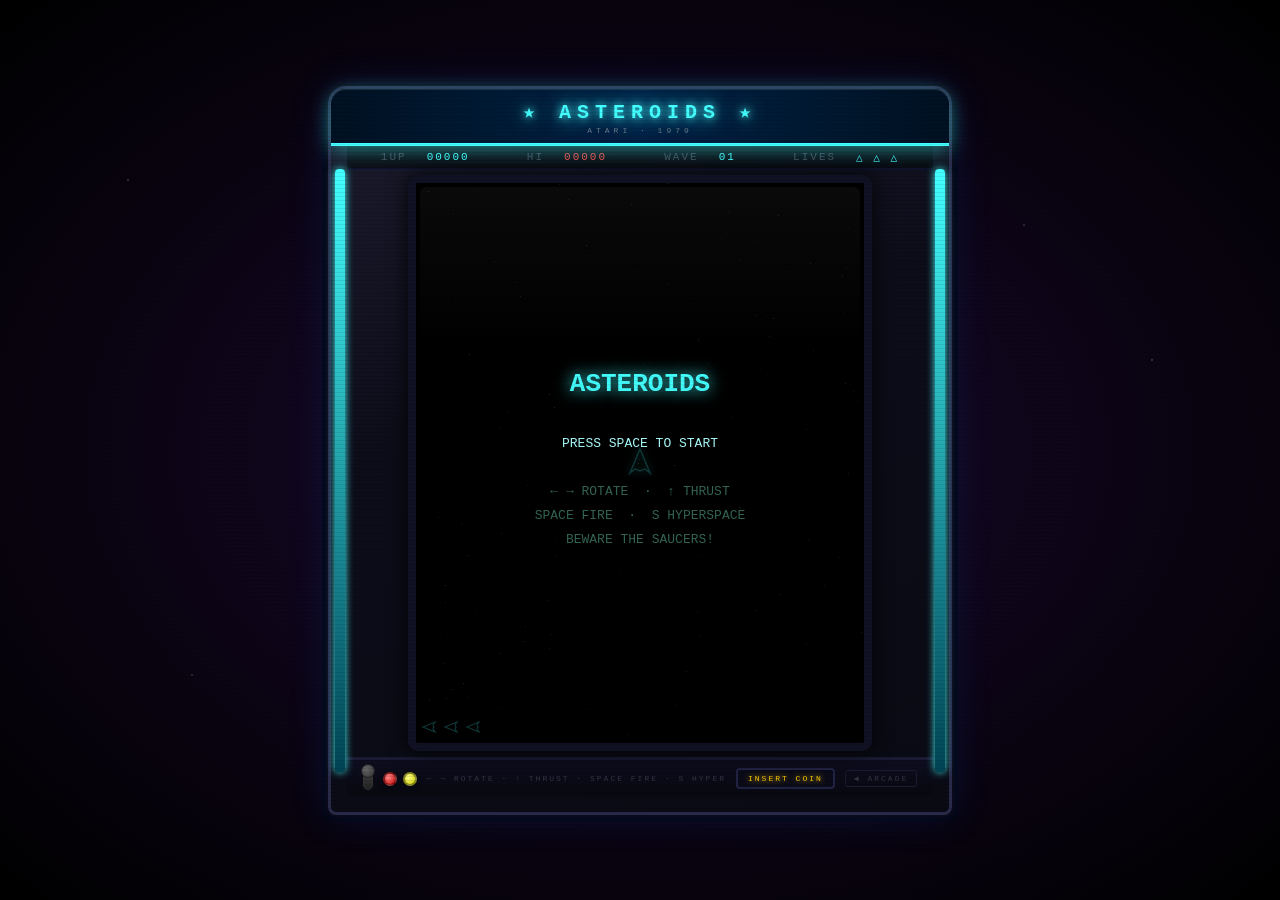
==== asteroids.html @ cd344dcd "Initial commit: Arcade game collection" ====
<!DOCTYPE html>
<html lang="en">
<head>
  <meta charset="UTF-8">
  <title>ASTEROIDS — Classic 1979</title>
  <link rel="stylesheet" href="cabinet.css">
  <style>
    :root {
      --stripe1: #44ffff;
      --stripe2: #004455;
      --marquee-bg: linear-gradient(90deg, #001122, #002244, #001122);
      --marquee-border: #44ffff;
      --marquee-glow: rgba(68,255,255,0.5);
      --marquee-color: #44ffff;
    }
    canvas { display:block; image-rendering:pixelated; }
    #ui, #info { display:none; }
  </style>
</head>
<body>
<div id="ui"></div>
<div class="cabinet-wrap">
  <div class="cab-marquee">
    <div class="cab-marquee-title">★ ASTEROIDS ★</div>
    <div class="cab-marquee-sub">ATARI · 1979</div>
  </div>
  <div class="cab-scores">
    <span class="s-label">1UP </span><span class="s-val" id="score">00000</span>
    &nbsp;&nbsp;
    <span class="s-label">HI </span><span class="s-hi" id="hiscore">00000</span>
    &nbsp;&nbsp;
    <span class="s-label">WAVE </span><span class="s-val" id="wave">01</span>
    &nbsp;&nbsp;
    <span class="s-label">LIVES </span><span class="s-val" id="lives">△ △ △</span>
  </div>
  <div class="cab-monitor">
    <canvas id="canvas"></canvas>
  </div>
  <div class="cab-controls">
    <div class="cab-buttons">
      <div class="cab-stick"></div>
      <div class="cab-btn red"></div>
      <div class="cab-btn yellow"></div>
    </div>
    <div class="cab-help">← → ROTATE · ↑ THRUST · SPACE FIRE · S HYPER</div>
    <div class="cab-coin">INSERT COIN</div>
    <a class="cab-back" href="arcade.html">◀ ARCADE</a>
  </div>
</div>
<div id="info"></div>

<script>
// ── Canvas ────────────────────────────────────────────────────────────────────
const CW = 448, CH = 560;
const canvas = document.getElementById('canvas');
const ctx    = canvas.getContext('2d');
canvas.width = CW; canvas.height = CH;

// ── Audio ─────────────────────────────────────────────────────────────────────
const AC = new (window.AudioContext || window.webkitAudioContext)();
function tone(f, d, type='square', v=0.12) {
  try {
    const o = AC.createOscillator(), g = AC.createGain();
    o.connect(g); g.connect(AC.destination);
    o.type=type; o.frequency.value=f;
    g.gain.setValueAtTime(v, AC.currentTime);
    g.gain.exponentialRampToValueAtTime(0.001, AC.currentTime+d);
    o.start(); o.stop(AC.currentTime+d);
  } catch(_){}
}
function noise(d, v=0.15) {
  try {
    const buf = AC.createBuffer(1, AC.sampleRate*d, AC.sampleRate);
    const data = buf.getChannelData(0);
    for (let i=0;i<data.length;i++) data[i]=(Math.random()*2-1);
    const src = AC.createBufferSource(), g = AC.createGain();
    src.buffer=buf; src.connect(g); g.connect(AC.destination);
    g.gain.setValueAtTime(v, AC.currentTime);
    g.gain.exponentialRampToValueAtTime(0.001, AC.currentTime+d);
    src.start(); src.stop(AC.currentTime+d);
  } catch(_){}
}
const sndShoot     = () => tone(800, 0.07, 'square', 0.09);
const sndThrust    = () => tone(80+Math.random()*30, 0.04, 'sawtooth', 0.06);
const sndBigRock   = () => { noise(0.35, 0.18); tone(60, 0.3, 'sawtooth', 0.15); };
const sndMedRock   = () => { noise(0.2, 0.12); tone(100, 0.18, 'sawtooth', 0.12); };
const sndSmallRock = () => { noise(0.1, 0.08); tone(200, 0.1, 'sawtooth', 0.09); };
const sndShipDie   = () => { noise(0.5, 0.25); [200,140,80,40].forEach((f,i)=>setTimeout(()=>tone(f,0.12,'sawtooth',0.15),i*60)); };
const sndExtraLife = () => { [523,659,784,1047,1318].forEach((f,i)=>setTimeout(()=>tone(f,0.1,'square',0.12),i*70)); };
const sndSaucer    = () => tone(220+Math.sin(performance.now()*0.005)*60, 0.09, 'sine', 0.07);
const sndHyper     = () => { for(let i=0;i<5;i++) setTimeout(()=>tone(200+i*300,0.05,'square',0.1),i*40); };

// ── Factories ─────────────────────────────────────────────────────────────────
function makeAsteroid(x, y, size) {
  // size: 3=large, 2=medium, 1=small
  const radii  = [0, 13, 26, 45];
  const speeds = [0, 2.2, 1.6, 1.0];
  const r      = radii[size];
  const n      = 8 + (Math.random()*5|0);
  const verts  = [];
  for (let i=0;i<n;i++) {
    const a = (i/n)*Math.PI*2;
    const jr = r * (0.65 + Math.random()*0.45);
    verts.push({ x:Math.cos(a)*jr, y:Math.sin(a)*jr });
  }
  const spd = speeds[size] * (0.5 + Math.random());
  const dir = Math.random()*Math.PI*2;
  return {
    x, y,
    vx: Math.cos(dir)*spd,
    vy: Math.sin(dir)*spd,
    angle: 0,
    rot: (Math.random()-0.5)*0.03,
    size, r, verts,
  };
}

function makeSaucer(wave) {
  const big   = wave < 4 || Math.random() < 0.6;
  const fromL = Math.random() < 0.5;
  return {
    x: fromL ? -22 : CW+22,
    y: 60 + Math.random()*(CH-120),
    vx: (fromL ? 1 : -1) * (big ? 1.4 : 2.2),
    vy: 0,
    big,
    r: big ? 22 : 12,
    shootTimer: 0,
    shootInterval: big ? 90 : 55,
    zigTimer: 0,
    zigInterval: 80 + Math.random()*60|0,
    pts: big ? 200 : 1000,
  };
}

// ── State ─────────────────────────────────────────────────────────────────────
let score = 0, hiScore = 0, lives = 3, wave = 1;
let gstate = 'IDLE';
let ship, bullets = [], asteroids = [], saucer = null, sBullets = [], particles = [];
let fc = 0;
let saucerTimer = 0, saucerInterval = 600;
let saucerSoundT = 0;
let shootCooldown = 0, hyperCooldown = 0;
let nextExtraLife = 10000;
let waveDelay = 0;
let popups = [];

function resetShip() {
  ship = {
    x: CW/2, y: CH/2,
    vx: 0, vy: 0,
    angle: -Math.PI/2,  // pointing up
    thrusting: false,
    dead: false,
    invincible: 200,
    respawnDelay: 0,
  };
}

function startGame() {
  score=0; lives=3; wave=1;
  nextExtraLife=10000;
  resetShip();
  bullets=[]; sBullets=[]; particles=[]; popups=[];
  saucer=null; saucerTimer=0;
  saucerInterval=600;
  shootCooldown=0; hyperCooldown=0;
  spawnWave();
  gstate='PLAYING';
  updateHUD();
}

function spawnWave() {
  asteroids=[];
  const count = Math.min(2+wave, 12);
  for (let i=0;i<count;i++) {
    let x,y;
    do { x=Math.random()*CW; y=Math.random()*CH; }
    while (Math.hypot(x-ship.x, y-ship.y) < 110);
    asteroids.push(makeAsteroid(x,y,3));
  }
  saucerInterval = Math.max(250, 600-wave*25);
  saucerTimer = saucerInterval * 0.5|0; // first saucer comes sooner
  waveDelay = 0;
}

function updateHUD() {
  document.getElementById('score').textContent   = String(score).padStart(5,'0');
  document.getElementById('hiscore').textContent = String(hiScore).padStart(5,'0');
  document.getElementById('wave').textContent    = String(wave).padStart(2,'0');
  document.getElementById('lives').textContent   = '△ '.repeat(Math.max(0,lives)).trim() || '---';
}

// ── Input ─────────────────────────────────────────────────────────────────────
const keys = {};
window.addEventListener('keydown', e => {
  if (AC.state==='suspended') AC.resume();
  keys[e.code] = true;
  if (e.code==='Space') e.preventDefault();
  if ((gstate==='IDLE'||gstate==='GAMEOVER') && (e.code==='Space'||e.key==='Enter')) startGame();
});
window.addEventListener('keyup', e => { delete keys[e.code]; });

// ── Wrap ──────────────────────────────────────────────────────────────────────
function wrap(o) {
  if (o.x < 0)  o.x += CW;
  if (o.x > CW) o.x -= CW;
  if (o.y < 0)  o.y += CH;
  if (o.y > CH) o.y -= CH;
}

// ── Game loop ─────────────────────────────────────────────────────────────────
let lastTs = 0;
function loop(ts) {
  requestAnimationFrame(loop);
  lastTs=ts; fc++;
  if (gstate==='IDLE'||gstate==='GAMEOVER') { draw(); return; }
  update();
  draw();
}

function update() {
  if (ship.respawnDelay > 0) { ship.respawnDelay--; return; }

  updateShip();
  updateBullets();
  updateAsteroids();
  updateSaucer();
  updateParticles();
  updatePopups();
  checkCollisions();

  // Wave clear
  if (asteroids.length===0 && !saucer) {
    waveDelay++;
    if (waveDelay > 120) {
      wave++;
      updateHUD();
      resetShip();
      spawnWave();
    }
  }
}

function updateShip() {
  if (ship.dead) return;
  if (ship.invincible > 0) ship.invincible--;

  // Rotation
  const rotSpd = 0.07;
  if (keys['ArrowLeft']  || keys['KeyA']) ship.angle -= rotSpd;
  if (keys['ArrowRight'] || keys['KeyD']) ship.angle += rotSpd;

  // Thrust
  ship.thrusting = !!(keys['ArrowUp'] || keys['KeyW']);
  if (ship.thrusting) {
    ship.vx += Math.cos(ship.angle) * 0.22;
    ship.vy += Math.sin(ship.angle) * 0.22;
    if (fc%3===0) sndThrust();
  }

  // Speed cap
  const spd = Math.hypot(ship.vx, ship.vy);
  if (spd > 8) { ship.vx *= 8/spd; ship.vy *= 8/spd; }

  // Friction
  ship.vx *= 0.98; ship.vy *= 0.98;

  ship.x += ship.vx; ship.y += ship.vy;
  wrap(ship);

  // Shoot
  if (shootCooldown > 0) shootCooldown--;
  if ((keys['Space'] || keys['KeyZ']) && shootCooldown===0 && bullets.length < 5) {
    const nx = ship.x + Math.cos(ship.angle)*16;
    const ny = ship.y + Math.sin(ship.angle)*16;
    bullets.push({ x:nx, y:ny,
      vx: ship.vx + Math.cos(ship.angle)*10,
      vy: ship.vy + Math.sin(ship.angle)*10,
      life: 55 });
    sndShoot();
    shootCooldown = 8;
  }

  // Hyperspace
  if (hyperCooldown > 0) hyperCooldown--;
  if ((keys['KeyS'] || keys['ArrowDown']) && hyperCooldown===0) {
    ship.x = Math.random()*CW;
    ship.y = Math.random()*CH;
    ship.vx = 0; ship.vy = 0;
    ship.invincible = 90;
    hyperCooldown = 90;
    sndHyper();
    // Small chance of death (authentic)
    if (Math.random() < 0.05) killShip();
  }
}

function updateBullets() {
  bullets = bullets.filter(b => {
    b.x += b.vx; b.y += b.vy;
    wrap(b);
    return --b.life > 0;
  });
  sBullets = sBullets.filter(b => {
    b.x += b.vx; b.y += b.vy;
    wrap(b);
    return --b.life > 0;
  });
}

function updateAsteroids() {
  asteroids.forEach(a => {
    a.x += a.vx; a.y += a.vy;
    a.angle += a.rot;
    wrap(a);
  });
}

function updateSaucer() {
  if (!saucer) {
    saucerTimer++;
    if (saucerTimer >= saucerInterval && asteroids.length > 0) {
      saucerTimer=0;
      saucer = makeSaucer(wave);
    }
    return;
  }

  saucer.x += saucer.vx;
  saucer.y += saucer.vy;

  // Zigzag vertically
  saucer.zigTimer++;
  if (saucer.zigTimer >= saucer.zigInterval) {
    saucer.zigTimer=0;
    saucer.zigInterval = 60 + Math.random()*80|0;
    saucer.vy = (Math.random()-0.5)*3;
  }
  saucer.y = Math.max(30, Math.min(CH-30, saucer.y));

  // Exit screen
  if (saucer.x < -40 || saucer.x > CW+40) {
    saucer=null; saucerTimer=0; return;
  }

  // Sound
  saucerSoundT++;
  if (saucerSoundT >= 35) { saucerSoundT=0; sndSaucer(); }

  // Shoot
  saucer.shootTimer++;
  if (saucer.shootTimer >= saucer.shootInterval && sBullets.length < 3) {
    saucer.shootTimer=0;
    let angle;
    if (!saucer.big && !ship.dead) {
      // Small saucer aims at player with slight inaccuracy
      const dx = ship.x - saucer.x, dy = ship.y - saucer.y;
      angle = Math.atan2(dy, dx) + (Math.random()-0.5)*0.4;
    } else {
      angle = Math.random()*Math.PI*2;
    }
    const spd = 5;
    sBullets.push({ x:saucer.x, y:saucer.y,
      vx:Math.cos(angle)*spd, vy:Math.sin(angle)*spd, life:70 });
  }
}

function updateParticles() {
  particles = particles.filter(p => {
    p.x += p.vx; p.y += p.vy;
    p.vx *= 0.97; p.vy *= 0.97;
    return --p.life > 0;
  });
}

function updatePopups() {
  popups = popups.filter(p => { p.y -= 0.5; return --p.t > 0; });
}

function checkCollisions() {
  if (ship.dead) return;

  // Bullets vs asteroids
  bullets = bullets.filter(b => {
    for (let i=asteroids.length-1; i>=0; i--) {
      const a = asteroids[i];
      if (Math.hypot(b.x-a.x, b.y-a.y) < a.r) {
        breakAsteroid(a, i, b.x, b.y);
        return false;
      }
    }
    return true;
  });

  // Bullets vs saucer
  if (saucer) {
    bullets = bullets.filter(b => {
      if (Math.hypot(b.x-saucer.x, b.y-saucer.y) < saucer.r) {
        addScore(saucer.pts, saucer.x, saucer.y);
        spawnParticles(saucer.x, saucer.y, 14, '#ffff44');
        saucer=null; saucerTimer=0;
        return false;
      }
      return true;
    });
  }

  if (ship.invincible > 0) return;

  // Ship vs asteroids
  for (const a of asteroids) {
    if (Math.hypot(ship.x-a.x, ship.y-a.y) < a.r - 2) {
      killShip(); return;
    }
  }

  // Ship vs saucer
  if (saucer && Math.hypot(ship.x-saucer.x, ship.y-saucer.y) < saucer.r+8) {
    killShip(); return;
  }

  // Ship vs saucer bullets
  for (const b of sBullets) {
    if (Math.hypot(ship.x-b.x, ship.y-b.y) < 10) {
      killShip(); return;
    }
  }
}

function breakAsteroid(a, idx, bx, by) {
  asteroids.splice(idx, 1);

  const pts = [0, 100, 50, 20][a.size];
  addScore(pts, a.x, a.y);

  const sndFns = [null, sndSmallRock, sndMedRock, sndBigRock];
  sndFns[a.size]?.();
  spawnParticles(a.x, a.y, 6 + a.size*3, '#aaffff');

  if (a.size > 1) {
    for (let i=0;i<2;i++) {
      const child = makeAsteroid(a.x, a.y, a.size-1);
      // Bias velocity away from bullet impact
      const dx = a.x-bx, dy = a.y-by;
      const d = Math.hypot(dx,dy) || 1;
      child.vx += dx/d * 0.5;
      child.vy += dy/d * 0.5;
      asteroids.push(child);
    }
  }
}

function killShip() {
  if (ship.dead) return;
  ship.dead=true;
  sndShipDie();
  spawnParticles(ship.x, ship.y, 20, '#44ffff');
  spawnParticles(ship.x, ship.y, 10, '#ffffff');
  lives--;
  updateHUD();
  if (lives <= 0) {
    if (score>hiScore) { hiScore=score; updateHUD(); }
    setTimeout(()=>{ gstate='GAMEOVER'; },2200);
  } else {
    setTimeout(()=>{
      if (gstate==='PLAYING') { resetShip(); }
    }, 2000);
  }
}

function addScore(pts, x, y) {
  score += pts;
  if (score>hiScore) { hiScore=score; updateHUD(); }
  updateHUD();
  if (pts > 0) popups.push({ x, y, txt:'+'+pts, t:50 });
  // Extra life
  if (score >= nextExtraLife) {
    nextExtraLife += 10000;
    lives = Math.min(lives+1, 6);
    updateHUD();
    sndExtraLife();
    popups.push({ x:CW/2, y:CH/2, txt:'EXTRA LIFE!', t:80 });
  }
}

function spawnParticles(x, y, n, color) {
  for (let i=0;i<n;i++) {
    const a = Math.random()*Math.PI*2;
    const spd = 0.5 + Math.random()*3;
    particles.push({ x, y,
      vx:Math.cos(a)*spd, vy:Math.sin(a)*spd,
      life:30+Math.random()*40|0,
      maxLife:70, color });
  }
}

// ── Draw ──────────────────────────────────────────────────────────────────────
function draw() {
  ctx.fillStyle = '#000'; ctx.fillRect(0,0,CW,CH);
  drawStarfield();
  drawParticles();
  asteroids.forEach(a => drawAsteroid(a));
  if (saucer) drawSaucer(saucer);
  drawBullets();
  if (!ship.dead) drawShip();
  drawPopups();
  drawLivesIcons();

  if (gstate==='IDLE')
    overlay('ASTEROIDS',['PRESS SPACE TO START','',
      '← → ROTATE  ·  ↑ THRUST','SPACE FIRE  ·  S HYPERSPACE',
      'BEWARE THE SAUCERS!']);
  if (gstate==='GAMEOVER')
    overlay('GAME OVER',[
      `SCORE  ${String(score).padStart(5,'0')}`,
      `HI     ${String(hiScore).padStart(5,'0')}`,'','PRESS SPACE TO RETRY']);
  if (asteroids.length===0 && !saucer && !ship.dead && gstate==='PLAYING' && waveDelay>0 && waveDelay<120) {
    ctx.textAlign='center'; ctx.fillStyle='#44ffff';
    ctx.font='14px "Courier New"';
    ctx.fillText(`WAVE ${wave+1} INCOMING`, CW/2, CH/2);
  }
}

// Static starfield (drawn once into offscreen, then blitted)
let starsBuf = null;
function drawStarfield() {
  if (!starsBuf) {
    starsBuf = document.createElement('canvas');
    starsBuf.width=CW; starsBuf.height=CH;
    const sc = starsBuf.getContext('2d');
    sc.fillStyle='#000'; sc.fillRect(0,0,CW,CH);
    for (let i=0;i<120;i++) {
      const br = 0.15 + Math.random()*0.55;
      sc.fillStyle = `rgba(200,230,255,${br})`;
      sc.fillRect(Math.random()*CW|0, Math.random()*CH|0, 1, 1);
    }
  }
  ctx.drawImage(starsBuf, 0, 0);
}

function drawShip() {
  if (ship.invincible > 0 && Math.floor(fc/4)%2===0) return;

  // Draw with wrapping
  const positions = getWrapPositions(ship.x, ship.y, 18);
  positions.forEach(({x,y}) => {
    ctx.save();
    ctx.translate(x, y);
    ctx.rotate(ship.angle + Math.PI/2);

    ctx.shadowBlur=8; ctx.shadowColor='#44ffff';
    ctx.strokeStyle='#44ffff'; ctx.lineWidth=1.5;
    ctx.beginPath();
    ctx.moveTo(0, -14);
    ctx.lineTo(10, 10);
    ctx.lineTo(5, 6);
    ctx.lineTo(0, 8);
    ctx.lineTo(-5, 6);
    ctx.lineTo(-10, 10);
    ctx.closePath();
    ctx.stroke();

    if (ship.thrusting && fc%3!==0) {
      ctx.strokeStyle='#ff8844';
      ctx.shadowColor='#ff8844';
      ctx.beginPath();
      ctx.moveTo(-5, 7);
      ctx.lineTo(0, 16 + Math.random()*6);
      ctx.lineTo(5, 7);
      ctx.stroke();
    }
    ctx.shadowBlur=0;
    ctx.restore();
  });
}

function drawAsteroid(a) {
  const positions = getWrapPositions(a.x, a.y, a.r);
  positions.forEach(({x,y}) => {
    ctx.save();
    ctx.translate(x, y);
    ctx.rotate(a.angle);
    ctx.shadowBlur=5; ctx.shadowColor='#aaffee';
    ctx.strokeStyle='#ccffee'; ctx.lineWidth=1.5;
    ctx.beginPath();
    a.verts.forEach((v,i) => i===0 ? ctx.moveTo(v.x,v.y) : ctx.lineTo(v.x,v.y));
    ctx.closePath();
    ctx.stroke();
    ctx.shadowBlur=0;
    ctx.restore();
  });
}

function drawSaucer(s) {
  const r = s.r;
  ctx.save();
  ctx.translate(s.x, s.y);
  ctx.shadowBlur=8; ctx.shadowColor='#ffff44';
  ctx.strokeStyle='#ffff44'; ctx.lineWidth=1.5;
  // Main body ellipse
  ctx.beginPath(); ctx.ellipse(0, 0, r, r*0.38, 0, 0, Math.PI*2); ctx.stroke();
  // Top dome
  ctx.beginPath(); ctx.arc(0, -r*0.35, r*0.42, Math.PI, 0); ctx.stroke();
  // Bottom flat
  ctx.beginPath(); ctx.ellipse(0, r*0.18, r*0.52, r*0.2, 0, 0, Math.PI*2); ctx.stroke();
  // Portholes (small saucer only)
  if (!s.big) {
    ctx.shadowBlur=0;
    ctx.fillStyle='#ffff44';
    for (let i=-1;i<=1;i++) {
      ctx.beginPath(); ctx.arc(i*r*0.4, 0, 1.5, 0, Math.PI*2); ctx.fill();
    }
  }
  ctx.shadowBlur=0;
  ctx.restore();
}

function drawBullets() {
  ctx.shadowBlur=6;
  bullets.forEach(b => {
    ctx.shadowColor='#ffff88'; ctx.fillStyle='#ffff88';
    ctx.beginPath(); ctx.arc(b.x,b.y,2,0,Math.PI*2); ctx.fill();
  });
  sBullets.forEach(b => {
    ctx.shadowColor='#ff4444'; ctx.fillStyle='#ff8888';
    ctx.beginPath(); ctx.arc(b.x,b.y,2.5,0,Math.PI*2); ctx.fill();
  });
  ctx.shadowBlur=0;
}

function drawParticles() {
  particles.forEach(p => {
    const alpha = p.life / 70;
    ctx.globalAlpha = Math.min(1, alpha);
    ctx.fillStyle = p.color;
    ctx.fillRect(p.x-1, p.y-1, 2, 2);
  });
  ctx.globalAlpha=1;
}

function drawLivesIcons() {
  // Small ship icons bottom-left
  for (let i=0;i<lives;i++) {
    ctx.save();
    ctx.translate(14 + i*22, CH-16);
    ctx.rotate(-Math.PI/2);
    ctx.strokeStyle='#44ffff'; ctx.lineWidth=1.2;
    ctx.beginPath();
    ctx.moveTo(0,-7); ctx.lineTo(5,5); ctx.lineTo(2,3);
    ctx.lineTo(0,4); ctx.lineTo(-2,3); ctx.lineTo(-5,5);
    ctx.closePath(); ctx.stroke();
    ctx.restore();
  }
}

function drawPopups() {
  popups.forEach(p => {
    ctx.globalAlpha = Math.min(1, p.t/30);
    ctx.textAlign='center';
    ctx.fillStyle='#ffff88';
    ctx.font=`${p.txt.length>5?10:12}px "Courier New"`;
    ctx.fillText(p.txt, p.x, p.y);
  });
  ctx.globalAlpha=1;
}

function overlay(title, lines) {
  ctx.fillStyle='rgba(0,0,0,0.78)'; ctx.fillRect(0,0,CW,CH);
  ctx.textAlign='center';
  ctx.shadowBlur=16; ctx.shadowColor='#44ffff';
  ctx.fillStyle='#44ffff';
  ctx.font='bold 26px "Courier New"';
  ctx.fillText(title, CW/2, CH/2-72);
  ctx.shadowBlur=0;
  ctx.font='13px "Courier New"';
  lines.forEach((line,i) => {
    ctx.fillStyle = i===0 ? '#aaffff' : '#336655';
    ctx.fillText(line, CW/2, CH/2-16+i*24);
  });
}

function getWrapPositions(x, y, r) {
  const pos = [{x,y}];
  if (x-r < 0)   pos.push({x:x+CW, y});
  if (x+r > CW)  pos.push({x:x-CW, y});
  if (y-r < 0)   pos.push({x,y:y+CH});
  if (y+r > CH)  pos.push({x,y:y-CH});
  // Corners
  if (x-r<0  && y-r<0)  pos.push({x:x+CW, y:y+CH});
  if (x+r>CW && y-r<0)  pos.push({x:x-CW, y:y+CH});
  if (x-r<0  && y+r>CH) pos.push({x:x+CW, y:y-CH});
  if (x+r>CW && y+r>CH) pos.push({x:x-CW, y:y-CH});
  return pos;
}

// ── Boot ──────────────────────────────────────────────────────────────────────
resetShip();
updateHUD();
requestAnimationFrame(ts => { lastTs=ts; requestAnimationFrame(loop); });
</script>
</body>
</html>
---- cabinet.css ----
/* ═══════════════════════════════════════════════════════════
   ARCADE CABINET SKIN  —  shared by all games
   ═══════════════════════════════════════════════════════════ */

*, *::before, *::after { margin:0; padding:0; box-sizing:border-box; }

body {
  background: radial-gradient(ellipse at center, #1a0a2e 0%, #000 100%);
  min-height: 100vh;
  display: flex;
  align-items: center;
  justify-content: center;
  font-family: 'Courier New', monospace;
  overflow: hidden;
}

/* ── Starfield ── */
body::before {
  content: '';
  position: fixed;
  inset: 0;
  background-image:
    radial-gradient(1px 1px at 10% 20%, rgba(255,255,255,0.6) 0%, transparent 100%),
    radial-gradient(1px 1px at 30% 60%, rgba(255,255,255,0.4) 0%, transparent 100%),
    radial-gradient(1px 1px at 50% 10%, rgba(255,255,255,0.5) 0%, transparent 100%),
    radial-gradient(1px 1px at 70% 80%, rgba(255,255,255,0.3) 0%, transparent 100%),
    radial-gradient(1px 1px at 90% 40%, rgba(255,255,255,0.6) 0%, transparent 100%),
    radial-gradient(1px 1px at 15% 75%, rgba(255,255,255,0.4) 0%, transparent 100%),
    radial-gradient(1px 1px at 45% 50%, rgba(255,255,255,0.3) 0%, transparent 100%),
    radial-gradient(1px 1px at 80% 25%, rgba(255,255,255,0.5) 0%, transparent 100%);
  pointer-events: none;
  z-index: 0;
}

/* ── Scanlines overlay ── */
body::after {
  content: '';
  position: fixed;
  inset: 0;
  background: repeating-linear-gradient(
    0deg,
    transparent,
    transparent 3px,
    rgba(0,0,0,0.08) 3px,
    rgba(0,0,0,0.08) 4px
  );
  pointer-events: none;
  z-index: 9999;
}

/* ═══════════════════════════════════════════
   THE CABINET WRAPPER
   ═══════════════════════════════════════════ */
.cabinet-wrap {
  position: relative;
  z-index: 1;
  display: flex;
  flex-direction: column;
  align-items: center;
  /* Cabinet body */
  background: linear-gradient(160deg, #1c1c2e 0%, #0d0d1a 40%, #0a0a14 100%);
  border: 3px solid #2a2a4a;
  border-radius: 18px 18px 8px 8px;
  box-shadow:
    0 0 0 2px #0a0a1a,
    0 0 40px rgba(0,100,255,0.15),
    6px 6px 0 #050510,
    -6px 6px 0 #050510,
    inset 0 1px 0 rgba(255,255,255,0.05);
  padding: 0 16px 16px;
  max-height: 98vh;
}

/* ── Side art stripes ── */
.cabinet-wrap::before,
.cabinet-wrap::after {
  content: '';
  position: absolute;
  top: 80px;
  bottom: 40px;
  width: 10px;
  border-radius: 4px;
}
.cabinet-wrap::before {
  left: 4px;
  background: linear-gradient(180deg, var(--stripe1, #ff4400), var(--stripe2, #0044ff));
  box-shadow: 0 0 8px var(--stripe1, #ff4400);
}
.cabinet-wrap::after {
  right: 4px;
  background: linear-gradient(180deg, var(--stripe1, #ff4400), var(--stripe2, #0044ff));
  box-shadow: 0 0 8px var(--stripe1, #ff4400);
}

/* ── Marquee (top banner) ── */
.cab-marquee {
  width: calc(100% + 32px);
  margin-left: -16px;
  margin-right: -16px;
  padding: 10px 24px 8px;
  text-align: center;
  background: var(--marquee-bg, linear-gradient(90deg, #000044, #000088, #000044));
  border-bottom: 3px solid var(--marquee-border, #0044ff);
  border-radius: 15px 15px 0 0;
  box-shadow: 0 4px 20px var(--marquee-glow, rgba(0,68,255,0.5)), inset 0 1px 0 rgba(255,255,255,0.1);
  position: relative;
  overflow: hidden;
}
/* light bar animation inside marquee */
.cab-marquee::after {
  content: '';
  position: absolute;
  top: 0; left: -60%;
  width: 40%; height: 100%;
  background: linear-gradient(90deg, transparent, rgba(255,255,255,0.08), transparent);
  animation: marqueeSheen 4s ease-in-out infinite;
}
@keyframes marqueeSheen {
  0%   { left: -60%; }
  100% { left: 120%; }
}

.cab-marquee-title {
  font-size: clamp(13px, 2.5vw, 20px);
  font-weight: bold;
  letter-spacing: 6px;
  color: var(--marquee-color, #4488ff);
  text-shadow:
    0 0 8px var(--marquee-color, #4488ff),
    0 0 20px var(--marquee-color, #4488ff),
    0 0 40px rgba(68,136,255,0.4);
  animation: titlePulse 2s ease-in-out infinite;
  text-transform: uppercase;
}
@keyframes titlePulse {
  0%,100% { opacity: 1; }
  50%      { opacity: 0.85; }
}
.cab-marquee-sub {
  font-size: clamp(6px, 1vw, 8px);
  letter-spacing: 4px;
  color: rgba(255,255,255,0.4);
  margin-top: 2px;
}

/* ── Score bar ── */
.cab-scores {
  width: 100%;
  display: flex;
  justify-content: center;
  gap: 20px;
  padding: 5px 8px 4px;
  background: rgba(0,0,0,0.5);
  border-bottom: 1px solid #111133;
  flex-wrap: wrap;
  font-size: clamp(8px, 1.5vw, 11px);
  letter-spacing: 2px;
}
.cab-scores .s-label { color: #445; }
.cab-scores .s-val   { color: var(--marquee-color, #4488ff); }
.cab-scores .s-hi    { color: #ff4444; }

/* ── Monitor bezel ── */
.cab-monitor {
  position: relative;
  background: #050508;
  border: 8px solid #111124;
  border-radius: 10px;
  box-shadow:
    inset 0 0 30px rgba(0,0,0,0.9),
    inset 0 0 6px rgba(0,30,80,0.4),
    0 0 20px rgba(0,0,0,0.8);
  margin: 6px 0;
  overflow: hidden;
}
/* CRT screen curve highlight */
.cab-monitor::before {
  content: '';
  position: absolute;
  top: 4px; left: 4px; right: 4px; height: 30%;
  background: linear-gradient(180deg, rgba(255,255,255,0.04) 0%, transparent 100%);
  border-radius: 6px 6px 0 0;
  pointer-events: none;
  z-index: 10;
}
/* CRT scanline flicker */
.cab-monitor::after {
  content: '';
  position: absolute;
  inset: 0;
  background: linear-gradient(
    transparent 50%,
    rgba(0,0,0,0.04) 50%
  );
  background-size: 100% 4px;
  pointer-events: none;
  z-index: 11;
  animation: scanRoll 8s linear infinite;
}
@keyframes scanRoll {
  from { background-position: 0 0; }
  to   { background-position: 0 100%; }
}

.cab-monitor canvas {
  display: block;
  max-width: 100%;
  max-height: calc(98vh - 220px);
  width: auto;
  height: auto;
}

/* ── Control panel ── */
.cab-controls {
  width: 100%;
  background: linear-gradient(180deg, #0d0d1f 0%, #080810 100%);
  border-top: 3px solid #1a1a33;
  border-radius: 0 0 6px 6px;
  padding: 8px 16px 6px;
  display: flex;
  align-items: center;
  justify-content: space-between;
  gap: 10px;
  flex-wrap: wrap;
}

/* coin slot */
.cab-coin {
  background: #0a0a18;
  border: 2px solid #222244;
  border-radius: 4px;
  padding: 4px 10px;
  font-size: clamp(6px, 1.2vw, 8px);
  letter-spacing: 2px;
  color: #ffcc00;
  text-shadow: 0 0 6px #ffcc00;
  animation: coinBlink 1.5s step-end infinite;
}
@keyframes coinBlink {
  0%,49% { opacity:1; } 50%,100% { opacity:0.4; }
}

/* help text */
.cab-help {
  color: #334;
  font-size: clamp(6px, 1vw, 8px);
  letter-spacing: 2px;
  text-align: center;
  flex: 1;
}

/* joystick + buttons decoration */
.cab-buttons {
  display: flex;
  gap: 6px;
  align-items: center;
}
.cab-btn {
  width: 14px; height: 14px;
  border-radius: 50%;
  border: 2px solid rgba(0,0,0,0.4);
  box-shadow: 0 2px 4px rgba(0,0,0,0.5), inset 0 1px 0 rgba(255,255,255,0.2);
}
.cab-btn.red    { background: radial-gradient(circle at 35% 35%, #ff8888, #cc0000); }
.cab-btn.yellow { background: radial-gradient(circle at 35% 35%, #ffff88, #cccc00); }
.cab-btn.blue   { background: radial-gradient(circle at 35% 35%, #8888ff, #0000cc); }

.cab-stick {
  width: 10px; height: 22px;
  background: linear-gradient(180deg, #444, #222);
  border-radius: 5px;
  border: 1px solid #333;
  position: relative;
  margin-right: 4px;
}
.cab-stick::after {
  content: '';
  position: absolute;
  top: -5px; left: 50%;
  transform: translateX(-50%);
  width: 14px; height: 14px;
  background: radial-gradient(circle at 35% 35%, #666, #333);
  border-radius: 50%;
  border: 1px solid #222;
}

/* back link */
.cab-back {
  display: inline-block;
  font-size: clamp(6px, 1vw, 8px);
  letter-spacing: 2px;
  color: #334;
  text-decoration: none;
  padding: 3px 8px;
  border: 1px solid #1a1a33;
  border-radius: 3px;
  transition: color 0.2s, border-color 0.2s;
}
.cab-back:hover { color: #fff; border-color: #555; }
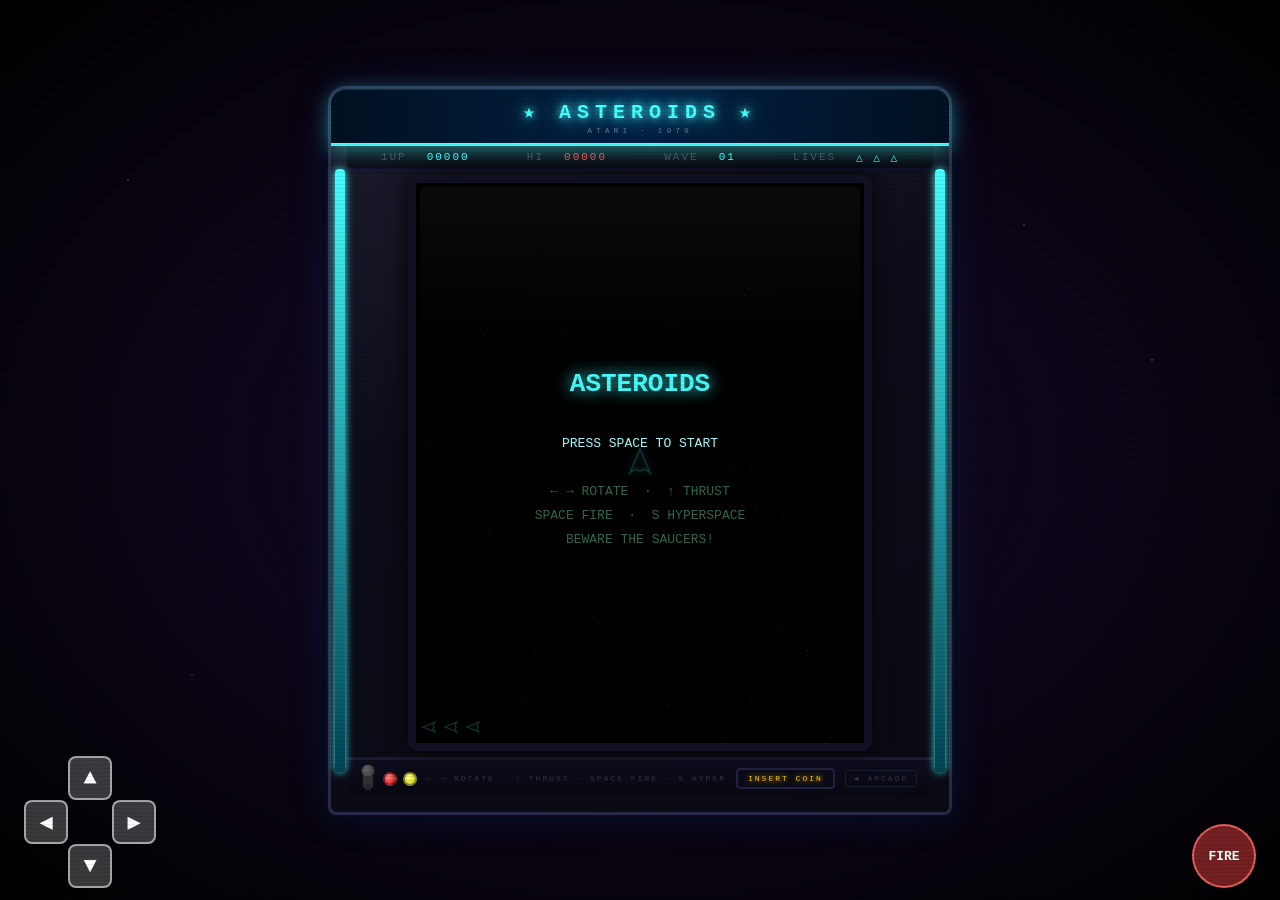
==== commit 6ad3133d: "Add mobile touch controls to all games" ====
--- a/asteroids.html
+++ b/asteroids.html
@@ -1,6 +1,7 @@
 <!DOCTYPE html>
 <html lang="en">
 <head>
+  <meta name="viewport" content="width=device-width, initial-scale=1.0, maximum-scale=1.0, user-scalable=no">
   <meta charset="UTF-8">
   <title>ASTEROIDS — Classic 1979</title>
   <link rel="stylesheet" href="cabinet.css">
@@ -699,5 +700,64 @@
 updateHUD();
 requestAnimationFrame(ts => { lastTs=ts; requestAnimationFrame(loop); });
 </script>
+
+<!-- TOUCH CONTROLS -->
+<style>
+#touch-controls{position:fixed;bottom:0;left:0;right:0;height:170px;display:flex;
+  justify-content:space-between;align-items:flex-end;padding:12px 24px;
+  z-index:9999;pointer-events:none;user-select:none;-webkit-user-select:none;}
+.dpad{position:relative;width:132px;height:132px;pointer-events:none;}
+.dp{position:absolute;width:44px;height:44px;background:rgba(255,255,255,0.22);
+  border:2px solid rgba(255,255,255,0.55);border-radius:8px;display:flex;
+  align-items:center;justify-content:center;font-size:22px;color:#fff;
+  pointer-events:all;touch-action:none;cursor:pointer;-webkit-tap-highlight-color:transparent;}
+.dp:active{background:rgba(255,255,255,0.55);}
+#btn-up   {top:0;left:44px;}
+#btn-down {bottom:0;left:44px;}
+#btn-left {top:44px;left:0;}
+#btn-right{top:44px;right:0;}
+.act-wrap{display:flex;flex-direction:column;gap:10px;align-items:center;pointer-events:all;}
+.act{width:64px;height:64px;background:rgba(255,70,70,0.45);
+  border:2px solid rgba(255,110,110,0.8);border-radius:50%;display:flex;
+  align-items:center;justify-content:center;font-size:13px;font-weight:bold;
+  color:#fff;pointer-events:all;touch-action:none;cursor:pointer;
+  -webkit-tap-highlight-color:transparent;}
+.act:active{background:rgba(255,70,70,0.8);}
+</style>
+<div id="touch-controls">
+  <div class="dpad">
+    <div class="dp" id="btn-up">&#9650;</div>
+    <div class="dp" id="btn-left">&#9664;</div>
+    <div class="dp" id="btn-right">&#9654;</div>
+    <div class="dp" id="btn-down">&#9660;</div>
+  </div>
+  <div class="act-wrap">
+    <div class="act" id="btn-fire">FIRE</div>
+  </div>
+</div>
+<script>
+(function(){
+  function fire(code,type){
+    var ek={code:code,key:code==='Space'?' ':code.replace('Arrow',''),bubbles:true,cancelable:true};
+    document.dispatchEvent(new KeyboardEvent(type,ek));
+    window.dispatchEvent(new KeyboardEvent(type,ek));
+  }
+  function bind(id,code){
+    var el=document.getElementById(id);
+    if(!el)return;
+    el.addEventListener('touchstart',function(e){e.preventDefault();fire(code,'keydown');},{passive:false});
+    el.addEventListener('touchend',  function(e){e.preventDefault();fire(code,'keyup');  },{passive:false});
+    el.addEventListener('mousedown', function(){fire(code,'keydown');});
+    el.addEventListener('mouseup',   function(){fire(code,'keyup');  });
+  }
+  bind('btn-up',   'ArrowUp');
+  bind('btn-down', 'ArrowDown');
+  bind('btn-left', 'ArrowLeft');
+  bind('btn-right','ArrowRight');
+  bind('btn-fire', 'Space');
+})();
+</script>
+<!-- END TOUCH CONTROLS -->
+
 </body>
 </html>
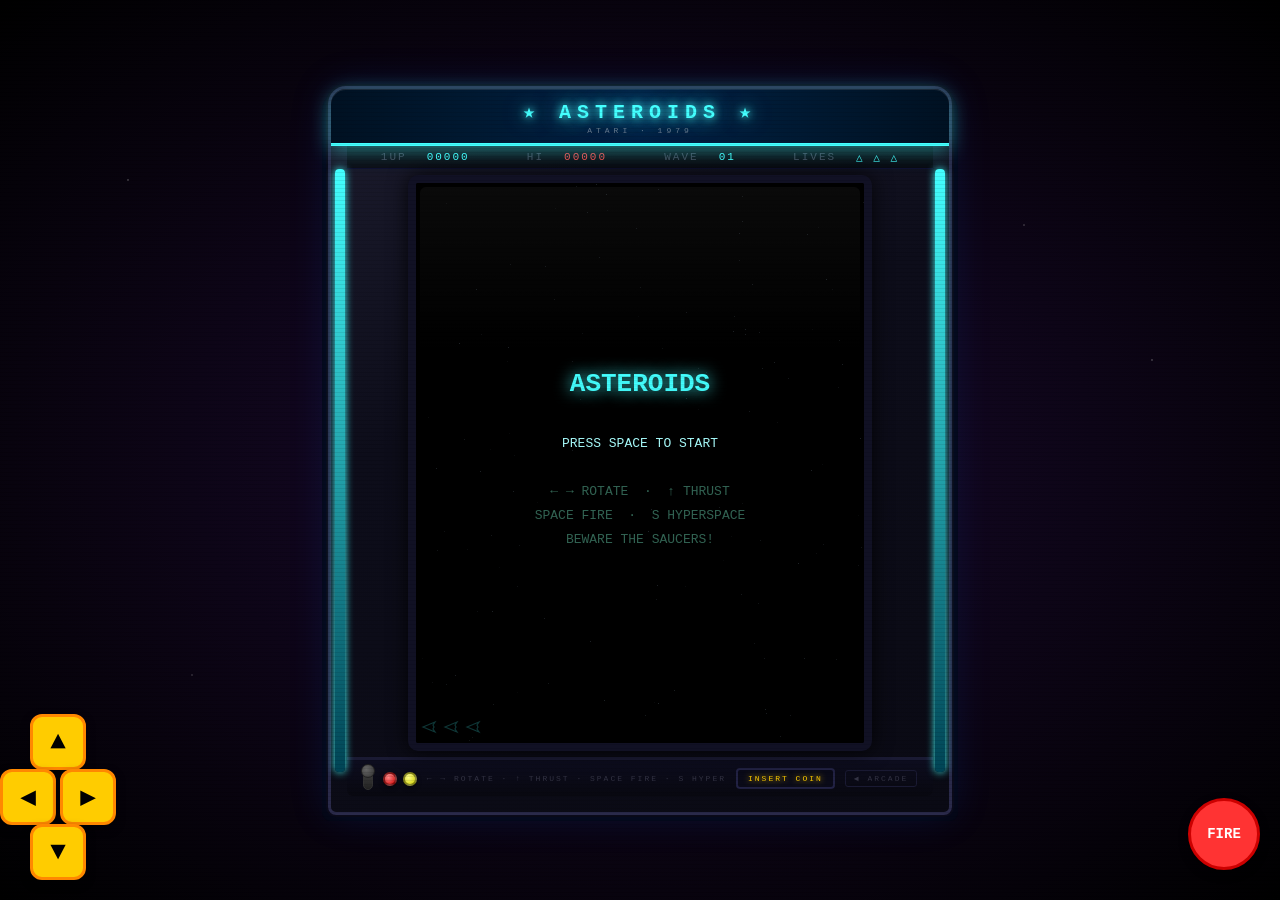
==== commit 7c0a0e5f: "Fix touch controls - bright yellow buttons" ====
--- a/asteroids.html
+++ b/asteroids.html
@@ -701,39 +701,46 @@
 requestAnimationFrame(ts => { lastTs=ts; requestAnimationFrame(loop); });
 </script>
 
+
+
 <!-- TOUCH CONTROLS -->
 <style>
-#touch-controls{position:fixed;bottom:0;left:0;right:0;height:170px;display:flex;
-  justify-content:space-between;align-items:flex-end;padding:12px 24px;
-  z-index:9999;pointer-events:none;user-select:none;-webkit-user-select:none;}
-.dpad{position:relative;width:132px;height:132px;pointer-events:none;}
-.dp{position:absolute;width:44px;height:44px;background:rgba(255,255,255,0.22);
-  border:2px solid rgba(255,255,255,0.55);border-radius:8px;display:flex;
-  align-items:center;justify-content:center;font-size:22px;color:#fff;
-  pointer-events:all;touch-action:none;cursor:pointer;-webkit-tap-highlight-color:transparent;}
-.dp:active{background:rgba(255,255,255,0.55);}
-#btn-up   {top:0;left:44px;}
-#btn-down {bottom:0;left:44px;}
-#btn-left {top:44px;left:0;}
-#btn-right{top:44px;right:0;}
-.act-wrap{display:flex;flex-direction:column;gap:10px;align-items:center;pointer-events:all;}
-.act{width:64px;height:64px;background:rgba(255,70,70,0.45);
-  border:2px solid rgba(255,110,110,0.8);border-radius:50%;display:flex;
-  align-items:center;justify-content:center;font-size:13px;font-weight:bold;
-  color:#fff;pointer-events:all;touch-action:none;cursor:pointer;
-  -webkit-tap-highlight-color:transparent;}
-.act:active{background:rgba(255,70,70,0.8);}
+#tc{position:fixed;bottom:0;left:0;right:0;height:180px;z-index:99999;pointer-events:none;}
+.dp-btn{
+  position:fixed;
+  width:56px;height:56px;
+  background:#ffcc00;
+  border:3px solid #ff8800;
+  border-radius:12px;
+  display:flex;align-items:center;justify-content:center;
+  font-size:26px;color:#000;font-weight:bold;
+  pointer-events:all;touch-action:none;
+  -webkit-tap-highlight-color:transparent;
+  cursor:pointer;box-shadow:0 4px 8px rgba(0,0,0,0.5);
+}
+.dp-btn:active{background:#ff8800;}
+#dp-up   {bottom:130px;left:30px;}
+#dp-down {bottom:20px; left:30px;}
+#dp-left {bottom:75px; left:0px;}
+#dp-right{bottom:75px; left:60px;}
+#dp-fire {
+  position:fixed;bottom:30px;right:20px;
+  width:72px;height:72px;
+  background:#ff3333;border:3px solid #cc0000;border-radius:50%;
+  display:flex;align-items:center;justify-content:center;
+  font-size:14px;font-weight:bold;color:#fff;
+  pointer-events:all;touch-action:none;
+  -webkit-tap-highlight-color:transparent;
+  cursor:pointer;box-shadow:0 4px 8px rgba(0,0,0,0.5);
+}
+#dp-fire:active{background:#cc0000;}
 </style>
-<div id="touch-controls">
-  <div class="dpad">
-    <div class="dp" id="btn-up">&#9650;</div>
-    <div class="dp" id="btn-left">&#9664;</div>
-    <div class="dp" id="btn-right">&#9654;</div>
-    <div class="dp" id="btn-down">&#9660;</div>
-  </div>
-  <div class="act-wrap">
-    <div class="act" id="btn-fire">FIRE</div>
-  </div>
+<div id="tc">
+  <div class="dp-btn" id="dp-up">&#9650;</div>
+  <div class="dp-btn" id="dp-left">&#9664;</div>
+  <div class="dp-btn" id="dp-right">&#9654;</div>
+  <div class="dp-btn" id="dp-down">&#9660;</div>
+  <div id="dp-fire">FIRE</div>
 </div>
 <script>
 (function(){
@@ -746,18 +753,17 @@
     var el=document.getElementById(id);
     if(!el)return;
     el.addEventListener('touchstart',function(e){e.preventDefault();fire(code,'keydown');},{passive:false});
-    el.addEventListener('touchend',  function(e){e.preventDefault();fire(code,'keyup');  },{passive:false});
-    el.addEventListener('mousedown', function(){fire(code,'keydown');});
-    el.addEventListener('mouseup',   function(){fire(code,'keyup');  });
-  }
-  bind('btn-up',   'ArrowUp');
-  bind('btn-down', 'ArrowDown');
-  bind('btn-left', 'ArrowLeft');
-  bind('btn-right','ArrowRight');
-  bind('btn-fire', 'Space');
+    el.addEventListener('touchend',function(e){e.preventDefault();fire(code,'keyup');},{passive:false});
+    el.addEventListener('mousedown',function(){fire(code,'keydown');});
+    el.addEventListener('mouseup',function(){fire(code,'keyup');});
+  }
+  bind('dp-up','ArrowUp');
+  bind('dp-down','ArrowDown');
+  bind('dp-left','ArrowLeft');
+  bind('dp-right','ArrowRight');
+  bind('dp-fire','Space');
 })();
 </script>
 <!-- END TOUCH CONTROLS -->
-
 </body>
 </html>
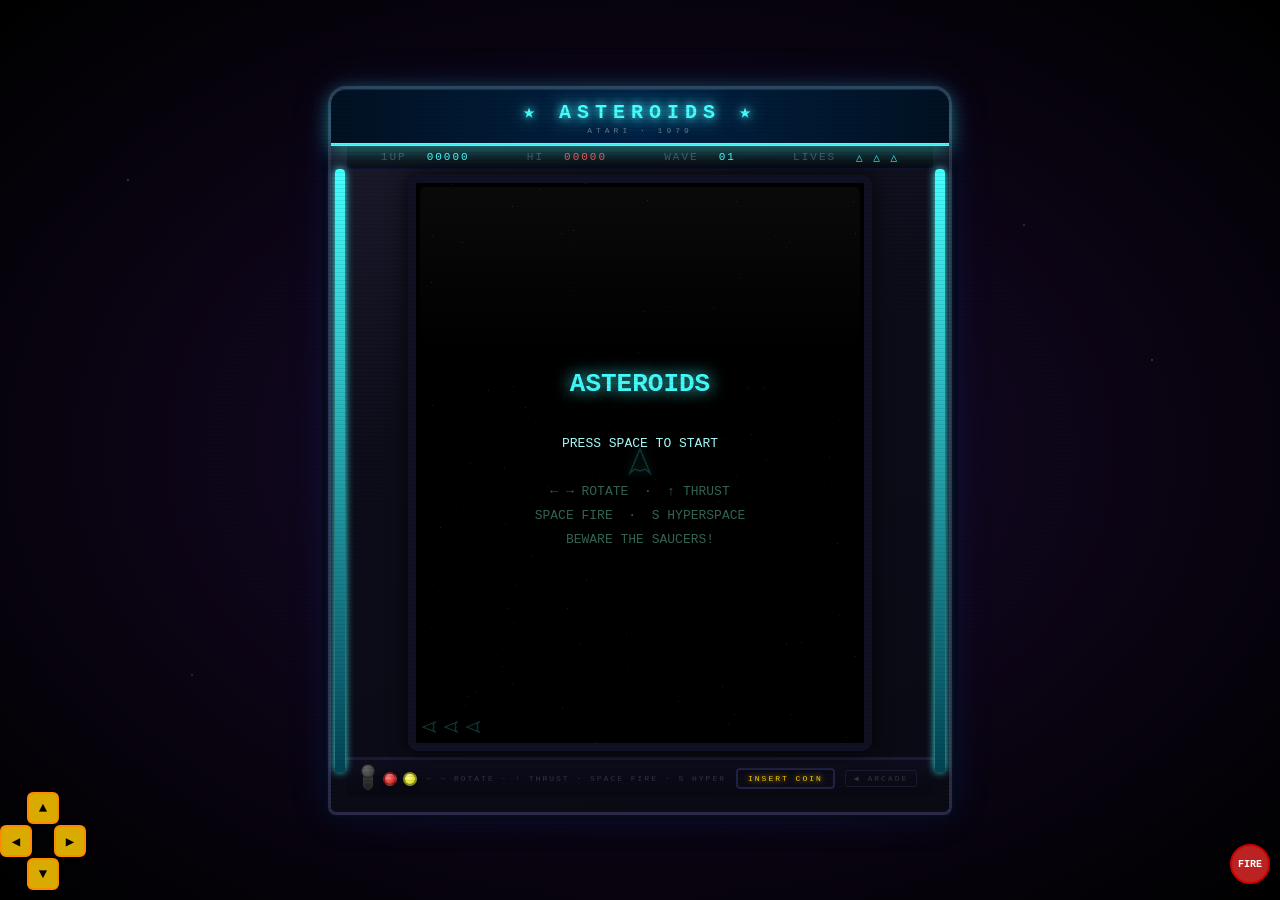
==== commit 8406fe0f: "Smaller touch buttons" ====
--- a/asteroids.html
+++ b/asteroids.html
@@ -703,45 +703,47 @@
 
 
 
+
+
 <!-- TOUCH CONTROLS -->
 <style>
-#tc{position:fixed;bottom:0;left:0;right:0;height:180px;z-index:99999;pointer-events:none;}
 .dp-btn{
   position:fixed;
-  width:56px;height:56px;
-  background:#ffcc00;
-  border:3px solid #ff8800;
-  border-radius:12px;
+  width:32px;height:32px;
+  background:rgba(255,200,0,0.85);
+  border:2px solid #ff8800;
+  border-radius:6px;
   display:flex;align-items:center;justify-content:center;
-  font-size:26px;color:#000;font-weight:bold;
+  font-size:14px;color:#000;font-weight:bold;
   pointer-events:all;touch-action:none;
   -webkit-tap-highlight-color:transparent;
-  cursor:pointer;box-shadow:0 4px 8px rgba(0,0,0,0.5);
-}
-.dp-btn:active{background:#ff8800;}
-#dp-up   {bottom:130px;left:30px;}
-#dp-down {bottom:20px; left:30px;}
-#dp-left {bottom:75px; left:0px;}
-#dp-right{bottom:75px; left:60px;}
+  cursor:pointer;box-shadow:0 2px 4px rgba(0,0,0,0.5);
+  z-index:99999;
+}
+.dp-btn:active{background:rgba(255,140,0,0.95);}
+#dp-up   {bottom:76px;left:27px;}
+#dp-down {bottom:10px;left:27px;}
+#dp-left {bottom:43px;left:0px;}
+#dp-right{bottom:43px;left:54px;}
 #dp-fire {
-  position:fixed;bottom:30px;right:20px;
-  width:72px;height:72px;
-  background:#ff3333;border:3px solid #cc0000;border-radius:50%;
+  position:fixed;bottom:16px;right:10px;
+  width:40px;height:40px;
+  background:rgba(220,40,40,0.85);
+  border:2px solid #cc0000;border-radius:50%;
   display:flex;align-items:center;justify-content:center;
-  font-size:14px;font-weight:bold;color:#fff;
+  font-size:10px;font-weight:bold;color:#fff;
   pointer-events:all;touch-action:none;
   -webkit-tap-highlight-color:transparent;
-  cursor:pointer;box-shadow:0 4px 8px rgba(0,0,0,0.5);
-}
-#dp-fire:active{background:#cc0000;}
+  cursor:pointer;box-shadow:0 2px 4px rgba(0,0,0,0.5);
+  z-index:99999;
+}
+#dp-fire:active{background:rgba(180,0,0,0.95);}
 </style>
-<div id="tc">
-  <div class="dp-btn" id="dp-up">&#9650;</div>
-  <div class="dp-btn" id="dp-left">&#9664;</div>
-  <div class="dp-btn" id="dp-right">&#9654;</div>
-  <div class="dp-btn" id="dp-down">&#9660;</div>
-  <div id="dp-fire">FIRE</div>
-</div>
+<div class="dp-btn" id="dp-up">&#9650;</div>
+<div class="dp-btn" id="dp-left">&#9664;</div>
+<div class="dp-btn" id="dp-right">&#9654;</div>
+<div class="dp-btn" id="dp-down">&#9660;</div>
+<div id="dp-fire">FIRE</div>
 <script>
 (function(){
   function fire(code,type){
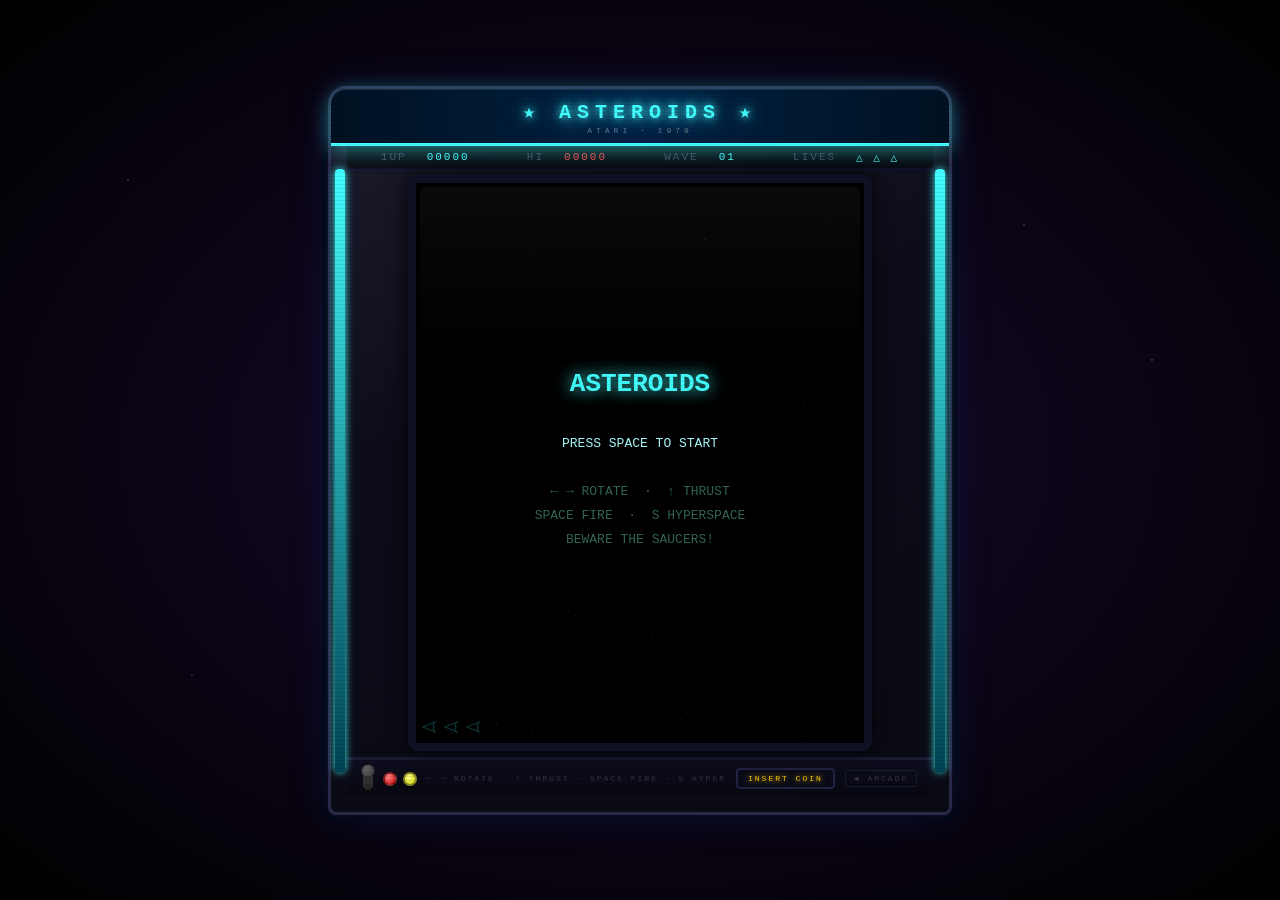
==== commit 84aa5b41: "Replace yellow d-pad buttons with full-screen swipe controls on mobile Swipe anywhere on screen to m" ====
--- a/asteroids.html
+++ b/asteroids.html
@@ -705,65 +705,36 @@
 
 
 
+
 <!-- TOUCH CONTROLS -->
-<style>
-.dp-btn{
-  position:fixed;
-  width:32px;height:32px;
-  background:rgba(255,200,0,0.85);
-  border:2px solid #ff8800;
-  border-radius:6px;
-  display:flex;align-items:center;justify-content:center;
-  font-size:14px;color:#000;font-weight:bold;
-  pointer-events:all;touch-action:none;
-  -webkit-tap-highlight-color:transparent;
-  cursor:pointer;box-shadow:0 2px 4px rgba(0,0,0,0.5);
-  z-index:99999;
-}
-.dp-btn:active{background:rgba(255,140,0,0.95);}
-#dp-up   {bottom:76px;left:27px;}
-#dp-down {bottom:10px;left:27px;}
-#dp-left {bottom:43px;left:0px;}
-#dp-right{bottom:43px;left:54px;}
-#dp-fire {
-  position:fixed;bottom:16px;right:10px;
-  width:40px;height:40px;
-  background:rgba(220,40,40,0.85);
-  border:2px solid #cc0000;border-radius:50%;
-  display:flex;align-items:center;justify-content:center;
-  font-size:10px;font-weight:bold;color:#fff;
-  pointer-events:all;touch-action:none;
-  -webkit-tap-highlight-color:transparent;
-  cursor:pointer;box-shadow:0 2px 4px rgba(0,0,0,0.5);
-  z-index:99999;
-}
-#dp-fire:active{background:rgba(180,0,0,0.95);}
-</style>
-<div class="dp-btn" id="dp-up">&#9650;</div>
-<div class="dp-btn" id="dp-left">&#9664;</div>
-<div class="dp-btn" id="dp-right">&#9654;</div>
-<div class="dp-btn" id="dp-down">&#9660;</div>
-<div id="dp-fire">FIRE</div>
 <script>
+/* Full-screen swipe — swipe anywhere to move, tap to fire */
 (function(){
   function fire(code,type){
     var ek={code:code,key:code==='Space'?' ':code.replace('Arrow',''),bubbles:true,cancelable:true};
     document.dispatchEvent(new KeyboardEvent(type,ek));
     window.dispatchEvent(new KeyboardEvent(type,ek));
   }
-  function bind(id,code){
-    var el=document.getElementById(id);
-    if(!el)return;
-    el.addEventListener('touchstart',function(e){e.preventDefault();fire(code,'keydown');},{passive:false});
-    el.addEventListener('touchend',function(e){e.preventDefault();fire(code,'keyup');},{passive:false});
-    el.addEventListener('mousedown',function(){fire(code,'keydown');});
-    el.addEventListener('mouseup',function(){fire(code,'keyup');});
-  }
-  bind('dp-up','ArrowUp');
-  bind('dp-down','ArrowDown');
-  bind('dp-left','ArrowLeft');
-  bind('dp-right','ArrowRight');
-  bind('dp-fire','Space');
+  var sx=0,sy=0;
+  document.addEventListener('touchstart',function(e){
+    sx=e.touches[0].clientX;
+    sy=e.touches[0].clientY;
+  },{passive:true});
+  document.addEventListener('touchend',function(e){
+    var dx=e.changedTouches[0].clientX-sx;
+    var dy=e.changedTouches[0].clientY-sy;
+    var adx=Math.abs(dx),ady=Math.abs(dy);
+    if(adx<20&&ady<20){
+      fire('Space','keydown');
+      setTimeout(function(){fire('Space','keyup');},80);
+      return;
+    }
+    var code;
+    if(adx>ady){code=dx>0?'ArrowRight':'ArrowLeft';}
+    else{code=dy>0?'ArrowDown':'ArrowUp';}
+    fire(code,'keydown');
+    setTimeout(function(){fire(code,'keyup');},80);
+  },{passive:true});
 })();
 </script>
 <!-- END TOUCH CONTROLS -->
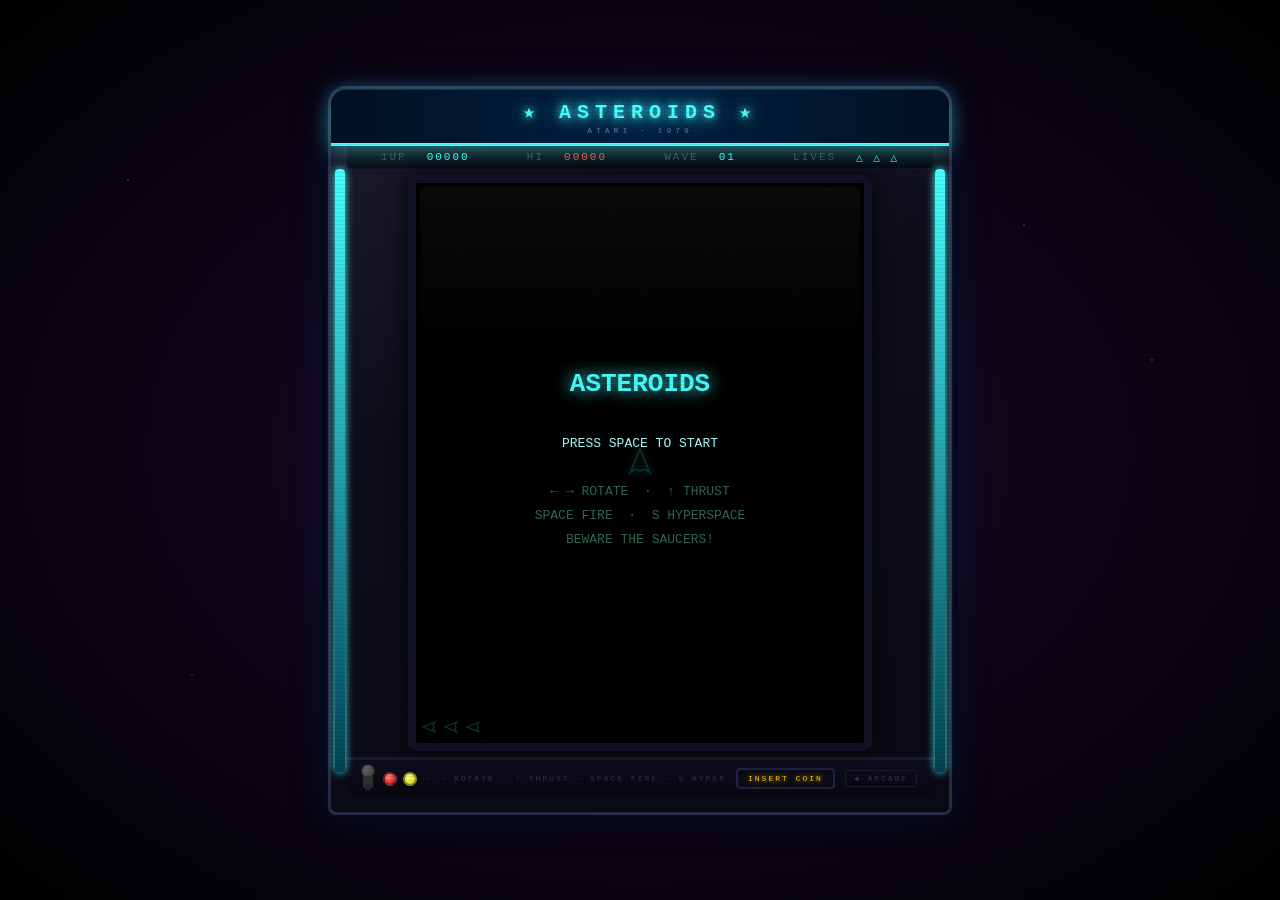
==== commit 6225f45c: "Make touch controls instant and tactile — fire on 8px swipe movement Switched from touchend to touch" ====
--- a/asteroids.html
+++ b/asteroids.html
@@ -708,32 +708,34 @@
 
 <!-- TOUCH CONTROLS -->
 <script>
-/* Full-screen swipe — swipe anywhere to move, tap to fire */
+/* Full-screen touch — fires instantly on 8px movement, holds direction, tap=fire */
 (function(){
   function fire(code,type){
     var ek={code:code,key:code==='Space'?' ':code.replace('Arrow',''),bubbles:true,cancelable:true};
     document.dispatchEvent(new KeyboardEvent(type,ek));
     window.dispatchEvent(new KeyboardEvent(type,ek));
   }
-  var sx=0,sy=0;
+  var sx=0,sy=0,active=null;
   document.addEventListener('touchstart',function(e){
     sx=e.touches[0].clientX;
     sy=e.touches[0].clientY;
+    active=null;
+  },{passive:true});
+  document.addEventListener('touchmove',function(e){
+    var dx=e.touches[0].clientX-sx;
+    var dy=e.touches[0].clientY-sy;
+    var adx=Math.abs(dx),ady=Math.abs(dy);
+    if(adx<8&&ady<8)return;
+    var code=adx>ady?(dx>0?'ArrowRight':'ArrowLeft'):(dy>0?'ArrowDown':'ArrowUp');
+    if(code!==active){
+      if(active)fire(active,'keyup');
+      active=code;
+      fire(code,'keydown');
+    }
   },{passive:true});
   document.addEventListener('touchend',function(e){
-    var dx=e.changedTouches[0].clientX-sx;
-    var dy=e.changedTouches[0].clientY-sy;
-    var adx=Math.abs(dx),ady=Math.abs(dy);
-    if(adx<20&&ady<20){
-      fire('Space','keydown');
-      setTimeout(function(){fire('Space','keyup');},80);
-      return;
-    }
-    var code;
-    if(adx>ady){code=dx>0?'ArrowRight':'ArrowLeft';}
-    else{code=dy>0?'ArrowDown':'ArrowUp';}
-    fire(code,'keydown');
-    setTimeout(function(){fire(code,'keyup');},80);
+    if(active){fire(active,'keyup');active=null;}
+    else{fire('Space','keydown');setTimeout(function(){fire('Space','keyup');},80);}
   },{passive:true});
 })();
 </script>
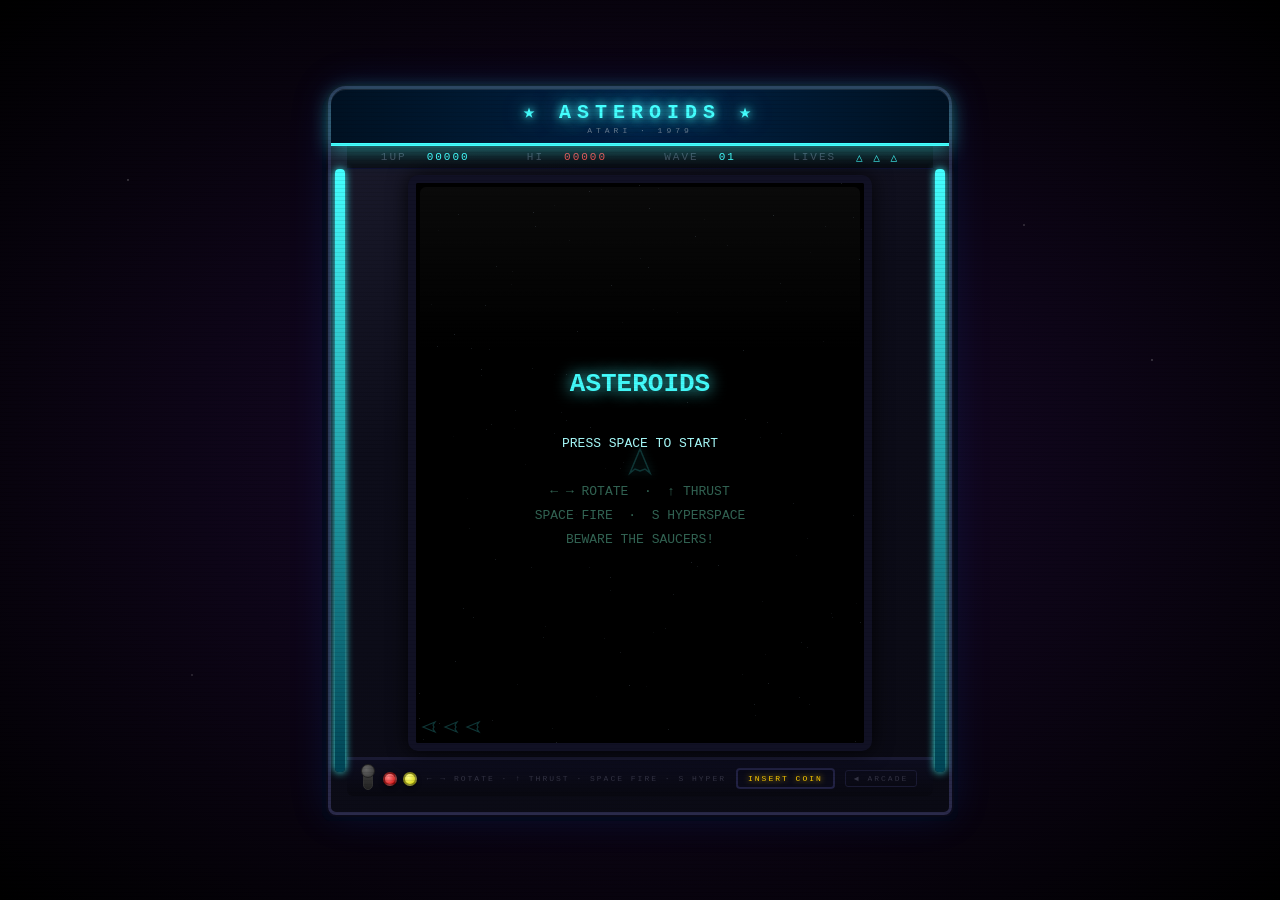
==== commit df38d9ba: "Ultra-tactile touch: 4px threshold, haptic buzz, rolling origin reset - Threshold reduced to 4px for" ====
--- a/asteroids.html
+++ b/asteroids.html
@@ -708,13 +708,14 @@
 
 <!-- TOUCH CONTROLS -->
 <script>
-/* Full-screen touch — fires instantly on 8px movement, holds direction, tap=fire */
+/* Tactile full-screen touch: 4px threshold, haptic buzz, resets origin each direction */
 (function(){
   function fire(code,type){
     var ek={code:code,key:code==='Space'?' ':code.replace('Arrow',''),bubbles:true,cancelable:true};
     document.dispatchEvent(new KeyboardEvent(type,ek));
     window.dispatchEvent(new KeyboardEvent(type,ek));
   }
+  function buzz(ms){ try{ navigator.vibrate && navigator.vibrate(ms); }catch(e){} }
   var sx=0,sy=0,active=null;
   document.addEventListener('touchstart',function(e){
     sx=e.touches[0].clientX;
@@ -722,20 +723,26 @@
     active=null;
   },{passive:true});
   document.addEventListener('touchmove',function(e){
-    var dx=e.touches[0].clientX-sx;
-    var dy=e.touches[0].clientY-sy;
-    var adx=Math.abs(dx),ady=Math.abs(dy);
-    if(adx<8&&ady<8)return;
+    var t=e.touches[0];
+    var dx=t.clientX-sx, dy=t.clientY-sy;
+    var adx=Math.abs(dx), ady=Math.abs(dy);
+    if(adx<4&&ady<4) return;
     var code=adx>ady?(dx>0?'ArrowRight':'ArrowLeft'):(dy>0?'ArrowDown':'ArrowUp');
     if(code!==active){
-      if(active)fire(active,'keyup');
+      if(active) fire(active,'keyup');
       active=code;
       fire(code,'keydown');
-    }
+      buzz(12);
+    }
+    /* reset origin so next tiny nudge triggers immediately */
+    sx=t.clientX; sy=t.clientY;
   },{passive:true});
   document.addEventListener('touchend',function(e){
-    if(active){fire(active,'keyup');active=null;}
-    else{fire('Space','keydown');setTimeout(function(){fire('Space','keyup');},80);}
+    if(active){ fire(active,'keyup'); active=null; }
+    else{ buzz(8); fire('Space','keydown'); setTimeout(function(){fire('Space','keyup');},80); }
+  },{passive:true});
+  document.addEventListener('touchcancel',function(){
+    if(active){ fire(active,'keyup'); active=null; }
   },{passive:true});
 })();
 </script>
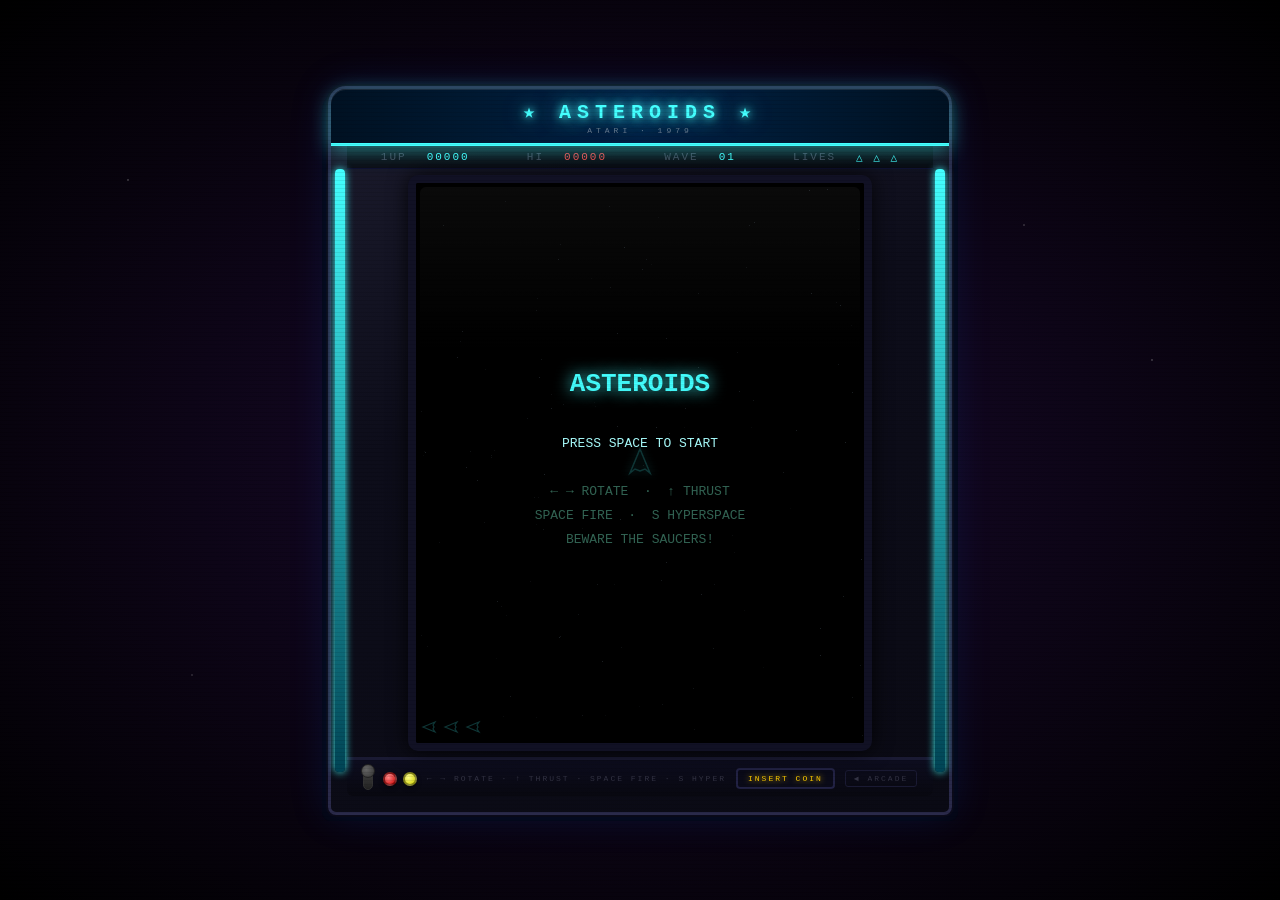
==== commit 63355cee: "Revert "Ultra-tactile touch: 4px threshold, haptic buzz, rolling origin reset" This reverts commit d" ====
--- a/asteroids.html
+++ b/asteroids.html
@@ -708,14 +708,13 @@
 
 <!-- TOUCH CONTROLS -->
 <script>
-/* Tactile full-screen touch: 4px threshold, haptic buzz, resets origin each direction */
+/* Full-screen touch — fires instantly on 8px movement, holds direction, tap=fire */
 (function(){
   function fire(code,type){
     var ek={code:code,key:code==='Space'?' ':code.replace('Arrow',''),bubbles:true,cancelable:true};
     document.dispatchEvent(new KeyboardEvent(type,ek));
     window.dispatchEvent(new KeyboardEvent(type,ek));
   }
-  function buzz(ms){ try{ navigator.vibrate && navigator.vibrate(ms); }catch(e){} }
   var sx=0,sy=0,active=null;
   document.addEventListener('touchstart',function(e){
     sx=e.touches[0].clientX;
@@ -723,26 +722,20 @@
     active=null;
   },{passive:true});
   document.addEventListener('touchmove',function(e){
-    var t=e.touches[0];
-    var dx=t.clientX-sx, dy=t.clientY-sy;
-    var adx=Math.abs(dx), ady=Math.abs(dy);
-    if(adx<4&&ady<4) return;
+    var dx=e.touches[0].clientX-sx;
+    var dy=e.touches[0].clientY-sy;
+    var adx=Math.abs(dx),ady=Math.abs(dy);
+    if(adx<8&&ady<8)return;
     var code=adx>ady?(dx>0?'ArrowRight':'ArrowLeft'):(dy>0?'ArrowDown':'ArrowUp');
     if(code!==active){
-      if(active) fire(active,'keyup');
+      if(active)fire(active,'keyup');
       active=code;
       fire(code,'keydown');
-      buzz(12);
-    }
-    /* reset origin so next tiny nudge triggers immediately */
-    sx=t.clientX; sy=t.clientY;
+    }
   },{passive:true});
   document.addEventListener('touchend',function(e){
-    if(active){ fire(active,'keyup'); active=null; }
-    else{ buzz(8); fire('Space','keydown'); setTimeout(function(){fire('Space','keyup');},80); }
-  },{passive:true});
-  document.addEventListener('touchcancel',function(){
-    if(active){ fire(active,'keyup'); active=null; }
+    if(active){fire(active,'keyup');active=null;}
+    else{fire('Space','keydown');setTimeout(function(){fire('Space','keyup');},80);}
   },{passive:true});
 })();
 </script>
